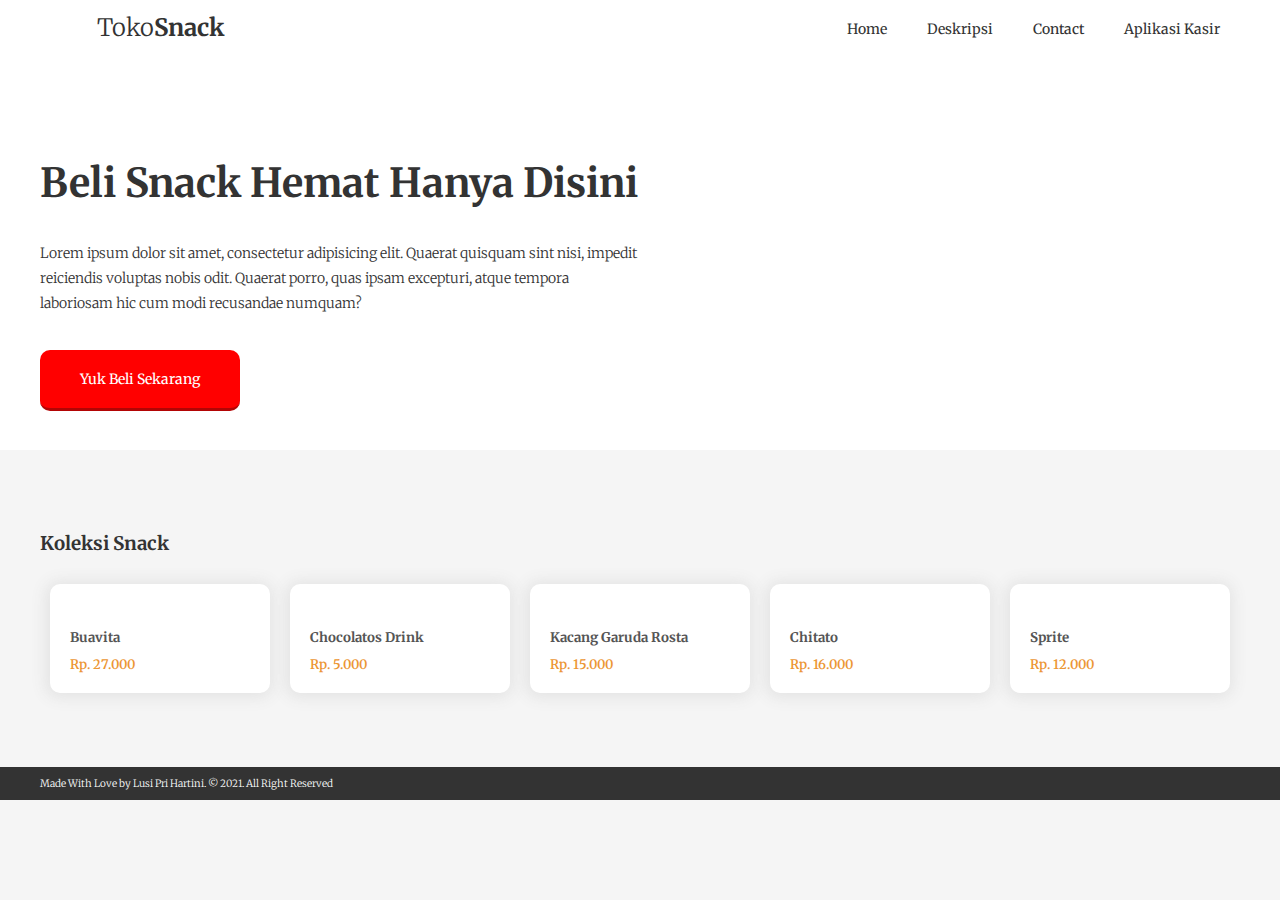
==== index.html @ 50d8c2c7 "Add files via upload" ====
<!DOCTYPE html>
<html lang="en">
<head>
    <meta charset="UTF-8">
    <meta name="viewport" content="width=device-width, initial-scale=1.0">
    <title>Tokosnack Super Murah</title>
    <link href="https://fonts.googleapis.com/css2?family=Merriweather:wght@300;400;700;900&display=swap" rel="stylesheet">
    <link rel="stylesheet" href="style.css">
    <script type="text/javascript">
    	function Total(){
    		var item = [27000, 5000, 15000, 16000, 12000];
   			var total = 1,hasil = 0;
    		for(let index = 0; index < item.length; index++){
        		total = item[index] * document.getElementById("item"+(index+1)).value;
        		hasil += total;
    		}
    		document.getElementById("hasil").value = "Rp "+hasil+",00";
		}

    	function awalApp(){
    		document.getElementById("aplikasi").innerHTML = `
    		<div class="container">
        		<audio hidden autoplay>
            		<source src="c.mp3" type="audio/mpeg">
            		Browsermu tidak mendukung tag audio
         		</audio>
        		<span class="judul-website">
            		<h1>APLIKASI KASIR SEDERHANA</h1>
        		</span>
        	<div class="content">
            	<form action="#" method="#">
                	<table>
                 		<tr class="satu">
							<th>NO</th>
							<th>Produk</th>
							<th>Harga Satuan</th>
							<th>Jumlah Beli</th>
                        </tr>
                    	<tbody>
                        <tr>
                            <td>1.</td>
                            <td mbl="Produk">Buavita<br>
                                <div class="videos">
									<video width="270" controls>
										<source src="buavita.mp4" type="video/mp4">
									</video>
								</div>
                            </td>
                            <td mbl="Harga">Rp 27.000,00</td>
                            <td mbl="Jumlah"><input type="number" id="item1"> Pcs</td>
                        </tr>
                        <tr>
                            <td>2.</td>
                            <td mbl="Produk">Chocolatos Drink<br>
								<div class="videos">
									<video width="270" controls>
										<source src="chocolatos.mp4" type="video/mp4">
									</video>
								</div>
							</td>
                            <td mbl="Harga">Rp 5.000,00</td>
                            <td mbl="Jumlah"><input type="number" id="item2"> Pcs</td>
                        </tr>
                        <tr>
                            <td>3.</td>
                            <td mbl="Produk">Kacang Garuda Rosta<br>
								<div class="videos">
									<video width="270" controls>
										<source src="rosta.mp4" type="video/mp4">
									</video>
								</div>
							</td>
                            <td mbl="Harga">Rp 15.000,00</td>
                            <td mbl="Jumlah"><input type="number" id="item3"> Pcs</td>
                        </tr>
                        <tr>
                            <td>4.</td>
                            <td mbl="Produk">Chitato<br>
								<div class="videos">
									<video width="270" controls>
										<source src="Chitato.mp4" type="video/mp4">
									</video>
								</div>
							</td>
                            <td mbl="Harga">Rp 16.000,00</td>
                            <td mbl="Jumlah"><input type="number" id="item4"> Pcs</td>
                        </tr>
                        <tr>
                            <td>5.</td>
                            <td mbl="Produk">Sprite<br>
								<div class="videos">
									<video width="270" controls>
										<source src="Sprite.mp4" type="video/mp4">
									</video>
								</div>
							</td>
                            <td mbl="Harga">Rp 12.000,00</td>
                            <td mbl="Jumlah"><input type="number" id="item5"> Pcs</td>
                        </tr>
                        <tr>
                            <td colspan="4" class="btn-inp">
                                <br><button type="button"onclick="Total();">HITUNG</button><br>
                            Total Bayar : <input type="text" placeholder="Rp 0,00" id="hasil" disabled>
                            <button class="button" onclick="window.print()">Cetak</button>
                            </td>
                        </tr>
                    </tbody>	
                </table>
            </form>
        </div>
    </div>
    `;
}  
	</script>
</head>
<body>
    <!-- Header -->
    <div class="header">
        <div class="wrapper">
            <div class="logo">
                <h1><a href=""><span>Toko</span>Snack</a></h1>
            </div>
            <div class="menu">
                <ul>
                    <li><a href="index.html">Home</a></li>
                    <li><a href="deskripsi.html">Deskripsi</a></li>
                    <li><a href="">Contact</a></li>
                    <li><a href="kasir1.html">Aplikasi Kasir</a></li>
                </ul>
            </div>
        </div>
    </div>
    <!-- Header -->
    <!-- Hero -->
    <div class="hero">
        <div class="wrapper">
            <div class="hero-text">
                <h2>Beli Snack Hemat Hanya Disini</h2>
                <p>Lorem ipsum dolor sit amet, consectetur adipisicing elit. Quaerat quisquam sint nisi, impedit reiciendis voluptas nobis odit. Quaerat porro, quas ipsam excepturi, atque tempora laboriosam hic cum modi recusandae numquam? </p>
                <div id="aplikasi">
                <a href="">Yuk Beli Sekarang</a>
                </div>
            </div>
            <div class="hero-image">
                <img src="gambar/toko2.jpg" alt="">
            </div>
        </div>
    </div>
    <!-- End Hero -->
    <!-- Catalog -->
    <div class="catalog">
        <div class="wrapper">
            <h3>Koleksi Snack</h3>
        </div>
        <div class="wrapper">
            <div class="catalog-item">
                <img src="gambar/1.buavita.jpg" alt="">
                <div class="desc">
                    <div class="title">
                        <h5>Buavita</h5>
                    </div>
                    <div class="price">
                        Rp. 27.000
                    </div>
                </div>
                
            </div>
            <div class="catalog-item">
                <img src="gambar/2. choco drink.jpg" alt="">
                <div class="desc">
                    <div class="title">
                        <h5>Chocolatos Drink</h5>
                    </div>
                    <div class="price">
                        Rp. 5.000
                    </div>
                </div>
                
            </div>
            <div class="catalog-item">
                <img src="gambar/3. kacang rosta.jpg" alt="">
                <div class="desc">
                    <div class="title">
                        <h5>Kacang Garuda Rosta</h5>
                    </div>
                    <div class="price">
                        Rp. 15.000
                    </div>
                </div>
                
            </div>
            <div class="catalog-item">
                <img src="gambar/4.chitato.jpg" alt="">
                <div class="desc">
                    <div class="title">
                        <h5>Chitato</h5>
                    </div>
                    <div class="price">
                        Rp. 16.000
                    </div>
                </div>
                
            </div>
            <div class="catalog-item">
                <img src="gambar/5.sprite.jpg" alt="">
                <div class="desc">
                    <div class="title">
                        <h5>Sprite</h5>
                    </div>
                    <div class="price">
                        Rp. 12.000
                    </div>
                </div>
                
            </div>
        </div>
    </div>
    <!-- Catalog -->
    <!-- Footer -->
    <div class="footer">
        <div class="wrapper">
            <p>Made With Love by Lusi Pri Hartini. &copy; 2021. All Right Reserved</p>
        </div>
    </div>
    <!-- End Footer -->
</body>
</html>
---- style.css ----
body {
  background: #f5f5f5;
  font-family: 'Merriweather', serif;
  margin: 0;
  padding: 0;
  color: #333; }

  h1{
      text-align: center;
    }

.wrapper {
  margin: 0 auto;
  max-width: 1200px;
  padding: 0 20px;
  display: flex; }

.header {
  background: #fff; }
  .header .logo {
    flex-basis: 20%;
    padding: 12px 0; }
    .header .logo h1 {
      margin: 0;
      font-size: 1.5em; }
      .header .logo h1 a {
        text-decoration: none;
        color: #333; }
      .header .logo h1 span {
        font-weight: 300; }
  .header .menu {
    flex-basis: 80%; }
    .header .menu ul {
      float: right;
      margin: 0;
      padding: 0;
      list-style: none; }
      .header .menu ul li {
        float: left; }
        .header .menu ul li a {
          display: block;
          padding: 20px;
          font-size: 14px;
          text-decoration: none;
          color: #333;
          transition: 0.5ms;
          border-bottom: 3px solid white; }
          .header .menu ul li a:hover {
            background: red;
            color: #fff;
            border-color: #950606; }

.hero {
  background: #fff;
  padding: 5% 0 3%; }
  .hero-text {
    flex-basis: 50%; }
    .hero-text h2 {
      font-size: 2.5em; }
    .hero-text p {
      line-height: 25px;
      font-size: 14px;
      font-weight: 300; }
    .hero-text a {
      display: inline-block;
      background: red;
      color: #fff;
      text-decoration: none;
      padding: 20px 40px;
      border-radius: 10px;
      font-size: 14px;
      border-bottom: 3px solid #b30505;
      margin-top: 20px; }
  .hero-image {
    flex-basis: 50%; }
    .hero-image img {
      width: 100%; }

.catalog {
  padding: 5% 0; }
  .catalog-item {
    background: #fff;
    margin: 10px;
    border-radius: 10px;
    overflow: hidden;
    box-shadow: -1px 1px 16px 3px #e2e2e2;
    flex-basis: 20%; }
    .catalog-item .desc {
      padding: 20px; }
      .catalog-item .desc .title h5 {
        margin: 5px 0 10px;
        color: #555; }
      .catalog-item .desc .price {
        font-size: 13px;
        font-weight: 600;
        color: #ec9633; }
    .catalog-item img {
      height: 150px; }

.footer {
  background: #333;
  color: #fff;
  font-size: 10px;
  font-weight: 300; }

.active {
  background-color: #4CAF50;
}
.container{
  font-size: 20px;
  padding: 20px 10px;
}
table{
      background: transparent;
      margin:auto;
      color: black;
      width: 80%;
    }
    .awal{
        width: 500px;
        text-align: center;
        box-shadow: 0 0 3px rgba(0,0,0,.5);
        border-radius: 15px;
        padding: 15px auto;
        position: absolute;
        left: 50%;
        top: 50%;
        transform: translate(-50%,-50%);
    }

    .awal img{
        width: 150px;
    }


    .awal:hover{
        box-shadow: 0 0 7px rgba(0,0,0,.5);
        transition: .3s;
    }

    .awal button{
        padding: 10px 15px;
        border-radius: 15px;
        border: none;
        cursor: pointer;
        background-color: blue;
        color: white;
        letter-spacing: 1px;
    }
    .awal button:hover{
      background-color: white;
    }

    .awal h1, .awal img, .awal h4{
        margin-bottom: 25px;
    }
    @media only screen and (max-width: 720px){
      body{
        background-color: #AFEEEE;
      }
      table{
        width: 100%;
      }
      h1{
        text-align: center;
        background-color: purple;
        color: white;
        width: 100%;
        margin: auto;
      }
      td{
        padding: 10px;
      }
    }
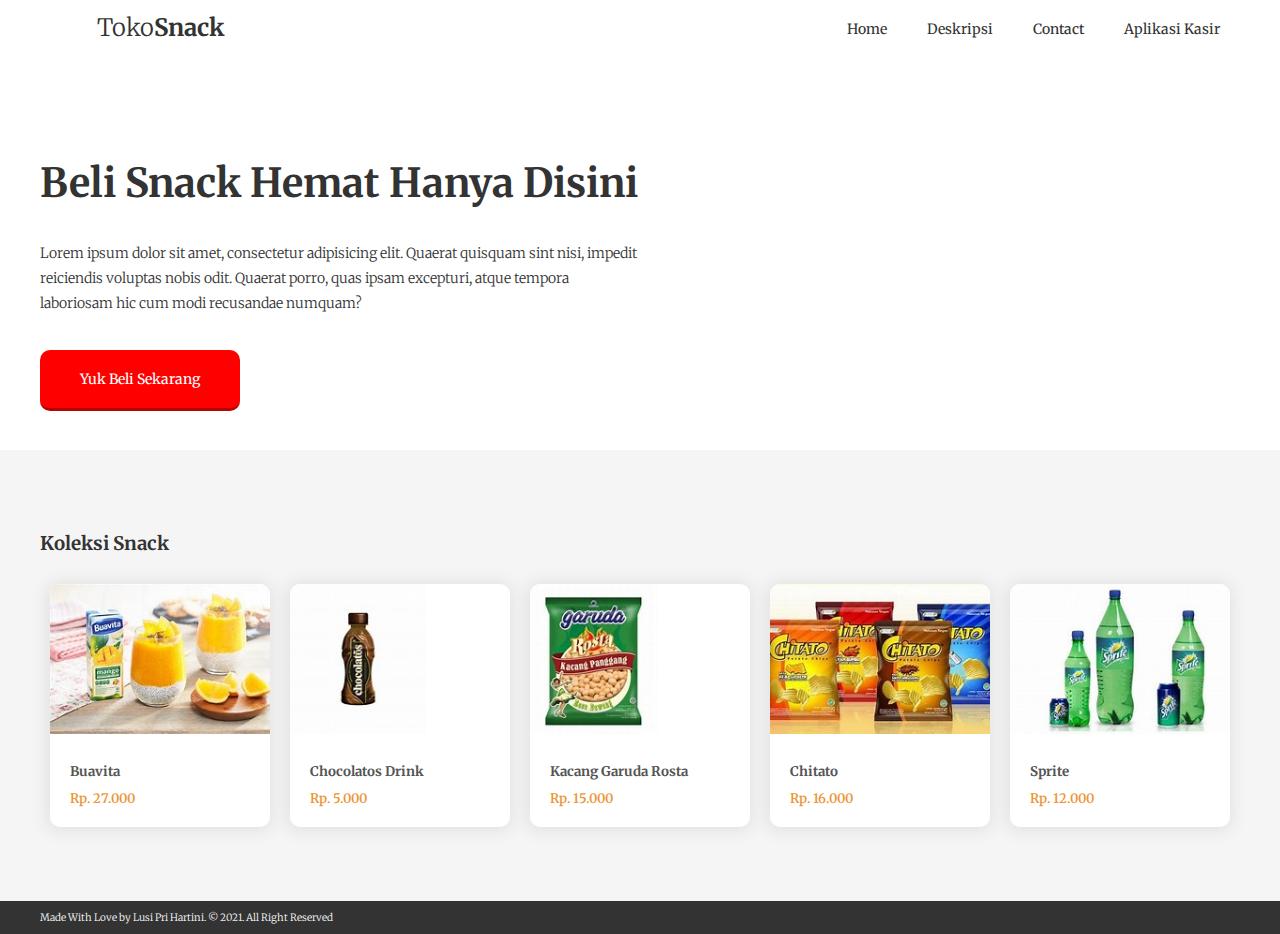
==== commit c64c94a6: "Update index.html" ====
--- a/index.html
+++ b/index.html
@@ -154,7 +154,7 @@
         </div>
         <div class="wrapper">
             <div class="catalog-item">
-                <img src="gambar/1.buavita.jpg" alt="">
+                <img src="1.buavita.jpg" alt="">
                 <div class="desc">
                     <div class="title">
                         <h5>Buavita</h5>
@@ -166,7 +166,7 @@
                 
             </div>
             <div class="catalog-item">
-                <img src="gambar/2. choco drink.jpg" alt="">
+                <img src="2. choco drink.jpg" alt="">
                 <div class="desc">
                     <div class="title">
                         <h5>Chocolatos Drink</h5>
@@ -178,7 +178,7 @@
                 
             </div>
             <div class="catalog-item">
-                <img src="gambar/3. kacang rosta.jpg" alt="">
+                <img src="3. kacang rosta.jpg" alt="">
                 <div class="desc">
                     <div class="title">
                         <h5>Kacang Garuda Rosta</h5>
@@ -190,7 +190,7 @@
                 
             </div>
             <div class="catalog-item">
-                <img src="gambar/4.chitato.jpg" alt="">
+                <img src="4.chitato.jpg" alt="">
                 <div class="desc">
                     <div class="title">
                         <h5>Chitato</h5>
@@ -202,7 +202,7 @@
                 
             </div>
             <div class="catalog-item">
-                <img src="gambar/5.sprite.jpg" alt="">
+                <img src="5.sprite.jpg" alt="">
                 <div class="desc">
                     <div class="title">
                         <h5>Sprite</h5>
@@ -224,4 +224,4 @@
     </div>
     <!-- End Footer -->
 </body>
-</html>+</html>
